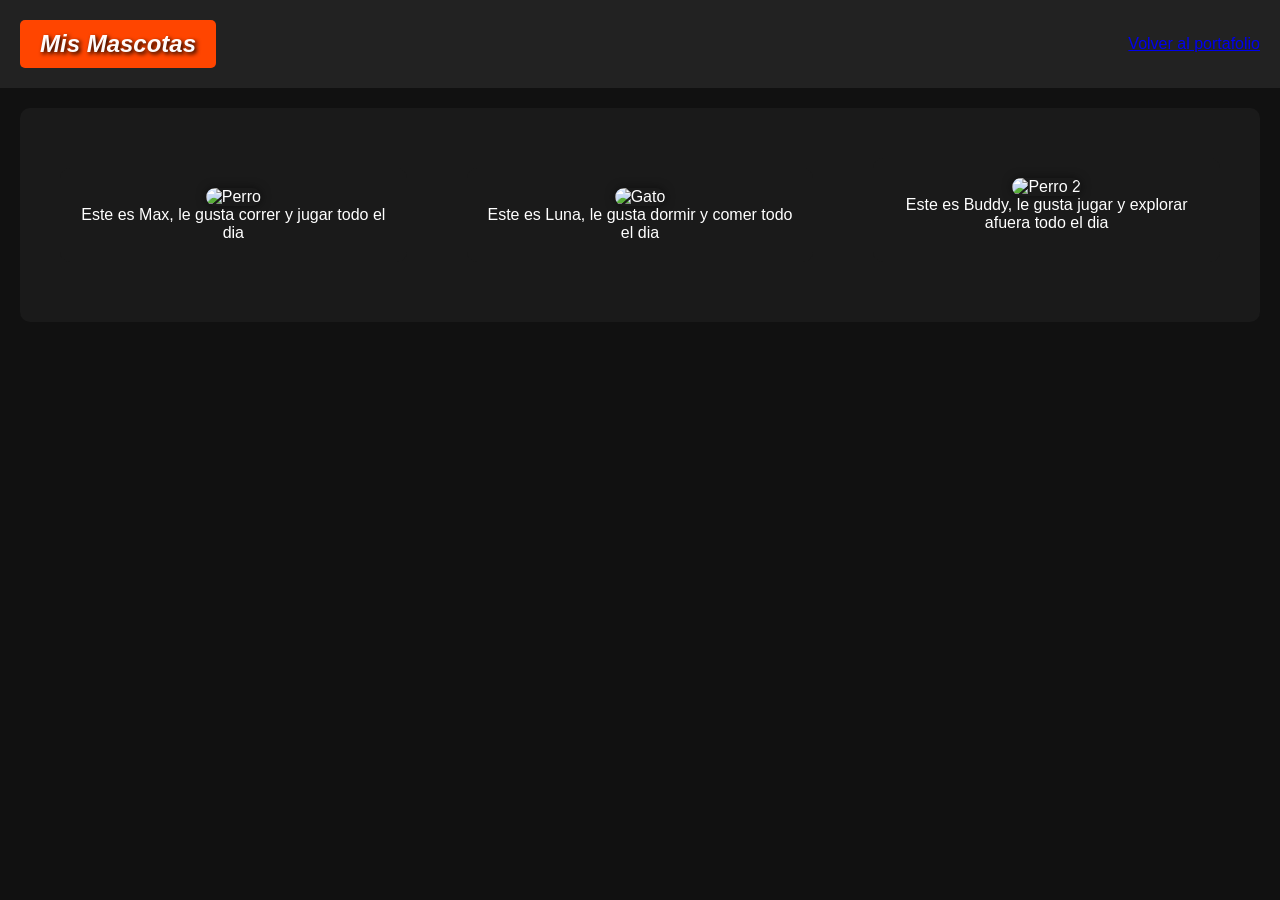
==== mascotas.html @ f1faa110 "Primer commit- portafolio y pagina mascotas" ====
<!DOCTYPE html>
<html lang="en">
<head>
  <meta charset="UTF-8">
  <meta name="viewport" content="width=device-width, initial-scale=1.0">
  <title>Mis Mascotas</title>
  <link rel="stylesheet" href="styles.css">
</head>
<body>

  <header>
    <h1>Mis Mascotas</h1>
    <a href="index.html">Volver al portafolio</a>
  </header>

    <section class="galeria">
      <article>
        <img src="https://placedog.net/400" alt="Perro">
        <p>Este es Max, le gusta correr y jugar todo el dia</p>
      </article>

      <article>
        <img src="https://placekitten.com/400/300" alt="Gato">
        <p>Este es Luna, le gusta dormir y comer todo el dia</p>
      </article>

      <article>
        <img src="https://placedog.com/401" alt="Perro 2">
        <p>Este es Buddy, le gusta jugar y explorar afuera todo el dia</p>
      </article>

    </section>
  
</body>
</html>
---- styles.css ----
*{
  margin: 0;
  padding: 0;
  box-sizing: border-box;
}

body{
  font-family: Arial, Helvetica, sans-serif;
  background: #111;
  color: #fff;
}

header{
  display: flex;
  justify-content: space-between;
  align-items: center;
  padding: 20px;
  background-color: #222;
  text-align: center;
}

header h1{
  font-size: 24px;
  background-color: #ff4500;
  padding: 10px 20px;
  border-radius: 5px;
  font-style: italic;
  text-shadow: hsl(0, 0%, 0%) 2px 2px 4px;
  color: rgb(255, 251, 251);
}

header h1:hover{
  background-color: #ff6347;
}

.ls{
  color: yellow;
}

.ld{
  color: rgb(0, 255, 21);
}

nav a{
  color: #fff;
  text-decoration: none;
  margin: 0 15px;
  font-size: 18px;
  transition: 0.3s;

}

nav ul{
  display: flex;
  flex-direction: column;
  align-items: flex-start;
  
}

nav ul li:nth-child(2),:nth-child(3),:nth-child(4){
  margin-top: 10px;
  
}

nav a:hover{
  color: #ff6347;
}

section{
  padding: 40px 20px;
  margin: 20px;
  text-align: center;
  background-color: #1a1a1a;
  border-radius: 10px;
}

form{
  display: flex;
  flex-direction: column;
  align-items: center;
  gap: 10px;
}
input, button{
  width: 100%;
  max-width: 400px;
  padding: 10px;
  border: none;
  border-radius: 5px;
}

button{
  background-color: #ff6347;
  color: #fff;
  cursor: pointer;
  transition: 0.3s;
}
button:hover{
  background-color: #ff4500;
}

.galeria{
  display: grid;
  grid-template-columns: repeat(auto-fit, minmax(200px, 1fr));
  gap: 20px;
}

.galeria img{
  width: 100%;
  border-radius: 10px;
  transition: 0.3s;
}

.galeria img:hover{
  transform: scale(1.05);
}

article{
  margin: 20px;
  padding: 20px;
  background-color: #1a1a1a;
  border-radius: 10px;
}

footer{
  text-align: center;
  padding: 20px;
  background-color: #222;
  color: #fff;
}

img{
  max-width: 100%;
  height: auto;
  border-radius: 10px;
  box-shadow: 0 0 10px rgba(0,0,0,0.5);
}
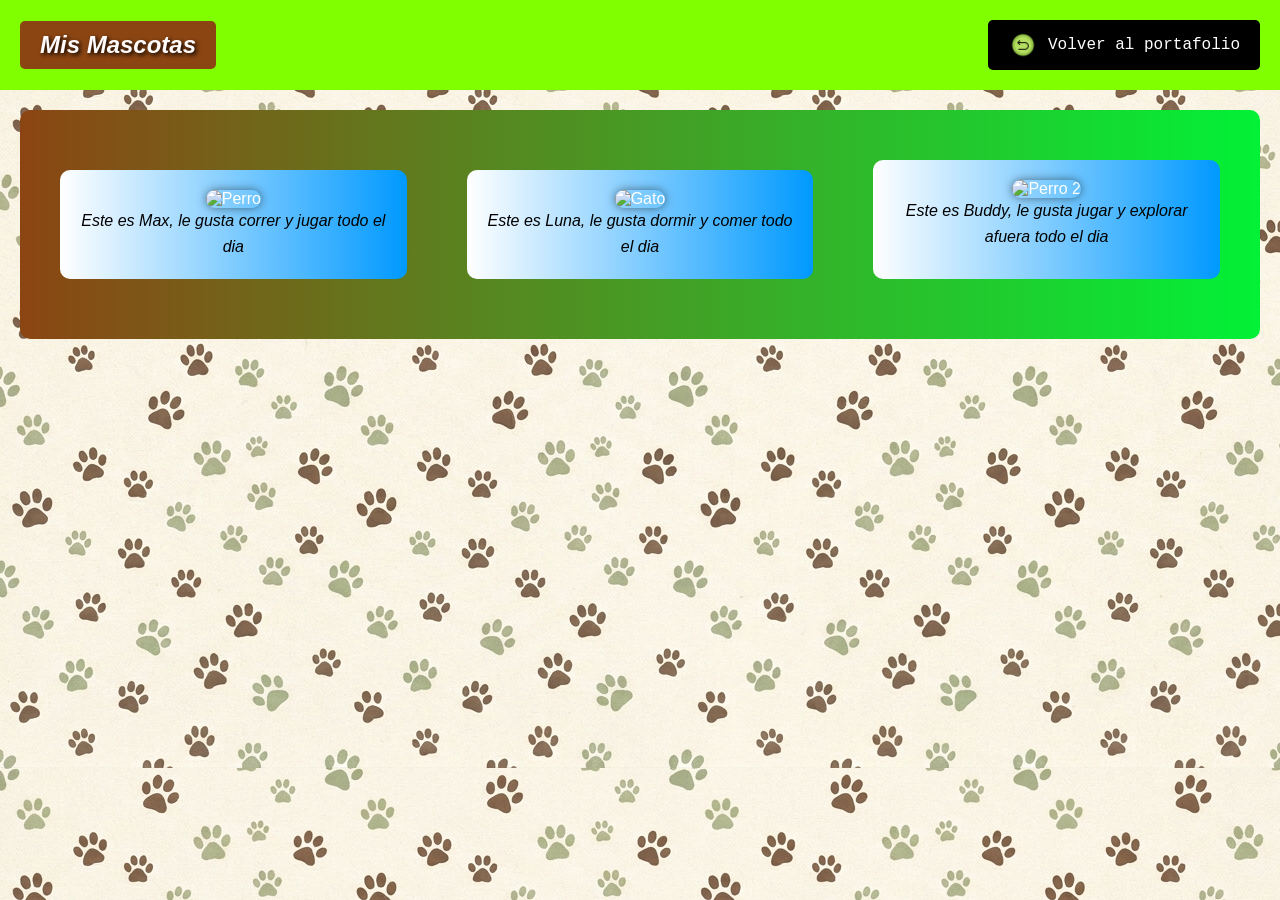
==== commit 8fe70956: "cambios en paginas y colores, agrego modal sobre mi y estilos" ====
--- a/mascotas.html
+++ b/mascotas.html
@@ -5,12 +5,16 @@
   <meta name="viewport" content="width=device-width, initial-scale=1.0">
   <title>Mis Mascotas</title>
   <link rel="stylesheet" href="styles.css">
+  <link rel="icon" href="mediaimgs/veterinary.png" type="image/png">
 </head>
-<body>
+<body class="mascotas">
 
-  <header>
+  <header class="hmascotas">
     <h1>Mis Mascotas</h1>
-    <a href="index.html">Volver al portafolio</a>
+    <a href="index.html" class="volver">
+      <img src="mediaimgs/turn-back.png" alt="volver">
+      Volver al portafolio
+    </a>
   </header>
 
     <section class="galeria">
--- a/styles.css
+++ b/styles.css
@@ -19,6 +19,55 @@
   text-align: center;
 }
 
+.hmascotas h1{
+  background-color: #8B4513;
+}
+
+.hmascotas h1:hover{
+  background-color: #A0522D;
+}
+.hmascotas{
+  background-color: chartreuse;
+}
+
+.hmascotas a{
+  color: #fff;
+  text-decoration: none;
+  background-color: #000000;
+  padding: 10px 20px;
+  border-radius: 5px;
+  transition: 0.3s;
+}
+
+.hmascotas a:hover{
+  background-color: #8B4513;
+}
+
+.volver{
+  display: inline-flex;
+  align-items: center;
+  gap: 10px;
+  text-decoration: none;
+  background-color: #000000;
+  padding: 10px 20px;
+  border-radius: 5px;
+  transition: 0.3s;
+  font-family: 'Courier New', Courier, monospace;
+}
+
+.volver img{
+  width: 30px;
+  height: 30px;
+  
+}
+
+article p{
+  line-height: 1.6;
+  color: rgb(0, 0, 0);
+  font-style: italic;
+  
+}
+
 header h1{
   font-size: 24px;
   background-color: #ff4500;
@@ -73,6 +122,8 @@
   background-color: #1a1a1a;
   border-radius: 10px;
 }
+
+
 
 form{
   display: flex;
@@ -102,6 +153,7 @@
   display: grid;
   grid-template-columns: repeat(auto-fit, minmax(200px, 1fr));
   gap: 20px;
+  background: linear-gradient(to left, #02f136, #8B4513);
 }
 
 .galeria img{
@@ -117,7 +169,7 @@
 article{
   margin: 20px;
   padding: 20px;
-  background-color: #1a1a1a;
+  background: linear-gradient(to left, #0099ff, #ffffff);
   border-radius: 10px;
 }
 
@@ -133,4 +185,104 @@
   height: auto;
   border-radius: 10px;
   box-shadow: 0 0 10px rgba(0,0,0,0.5);
+}
+
+#sobre-mi h2{
+  margin-bottom: 20px;
+}
+
+.mascotas{
+  background-image: url("mediaimgs/fodonpet.png");
+  background-color: maroon;
+  
+}
+
+.modal{
+  position: fixed;
+  inset: 0;
+  background: rgba(0, 0, 0, 0.7);
+  display: flex;
+  justify-content: center;
+  align-items: center;
+  opacity: 0;
+  pointer-events: none;
+  transition: opacity 0.3s;
+}
+
+.modal-box{
+  background: #1a1a1a;
+  padding: 25px;
+  border-radius: 10px;
+  max-width: 500px;
+  width: 100%;
+  text-align: center;
+  position: relative;
+  font-family: 'Courier New', Courier, monospace;
+}
+
+.cerrar{
+  position: absolute;
+  top: 10px;
+  right: 15px;
+  color: #fff;
+  text-decoration: none;
+  font-size: 20px;
+  background-color: red;
+}
+
+.modal:target{
+  opacity: 1;
+  pointer-events: auto;
+}
+
+.menu-ul li a{
+  display: flex;
+  align-items: center;
+  gap: 10px;
+  
+}
+
+.menu-ul li a:hover img{
+  transform: scale(1.2);
+  transition: 0.2s;
+}
+
+.menu-ul li a:hover{
+  background-color: #fff;
+}
+
+.menu-ul li:nth-child(1) a::before{
+  content: "";
+  background: url(mediaimgs/working.png) no-repeat center;
+  background-size: contain;
+  width: 20px;
+  height: 20px;
+  display: inline-block;
+}
+
+.menu-ul li:nth-child(2) a::before{
+  content: "";
+  background: url(mediaimgs/project.png) no-repeat center;
+  background-size: contain;
+  width: 20px;
+  height: 20px;
+  display: inline-block;
+}
+
+.menu-ul li:nth-child(3) a::before{
+  content: "";
+  background: url(mediaimgs/contact-us.png) no-repeat center;
+  background-size: contain;
+  width: 20px;
+  height: 20px;
+  display: inline-block;
+}
+
+.menu-ul li:nth-child(4) a::before{
+  content: "";
+  background: url(mediaimgs/veterinary.png) no-repeat center;
+  background-size: contain;
+  width: 20px;
+  height: 20px;
+  display: inline-block;
 }
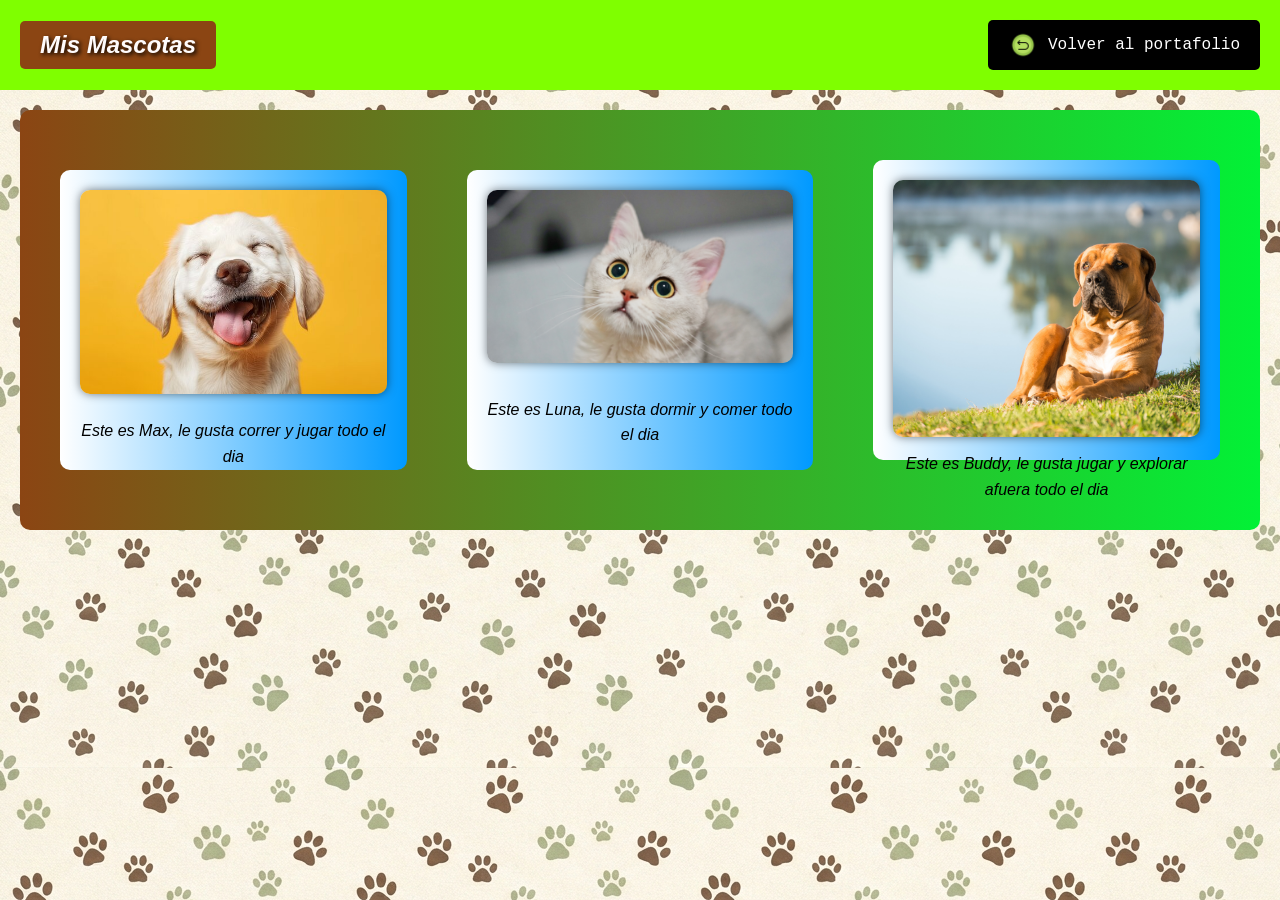
==== commit 31ce6e19: "second commit code completado" ====
--- a/mascotas.html
+++ b/mascotas.html
@@ -19,18 +19,18 @@
 
     <section class="galeria">
       <article>
-        <img src="https://placedog.net/400" alt="Perro">
+        <img src="mediaimgs/maxdosdog.jpg" alt="Perro">
         <p>Este es Max, le gusta correr y jugar todo el dia</p>
       </article>
 
       <article>
-        <img src="https://placekitten.com/400/300" alt="Gato">
-        <p>Este es Luna, le gusta dormir y comer todo el dia</p>
+        <img src="mediaimgs/Lunacat.jpg" alt="Gato">
+        <p id="pdeluna">Este es Luna, le gusta dormir y comer todo el dia</p>
       </article>
 
       <article>
-        <img src="https://placedog.com/401" alt="Perro 2">
-        <p>Este es Buddy, le gusta jugar y explorar afuera todo el dia</p>
+        <img src="mediaimgs/buddydog.png" alt="Perro 2">
+        <p id="pdebuddy">Este es Buddy, le gusta jugar y explorar afuera todo el dia</p>
       </article>
 
     </section>
--- a/styles.css
+++ b/styles.css
@@ -285,4 +285,26 @@
   width: 20px;
   height: 20px;
   display: inline-block;
+}
+
+article img{
+  background-size: cover;
+  background-position: center;
+}
+
+article{
+  width: auto;
+  height: 300px;
+}
+
+article p{
+  margin-top: 20px;
+}
+
+#pdeluna{
+  margin-top: 30px;
+}
+
+#pdebuddy{
+  margin-top: 10px;
 }
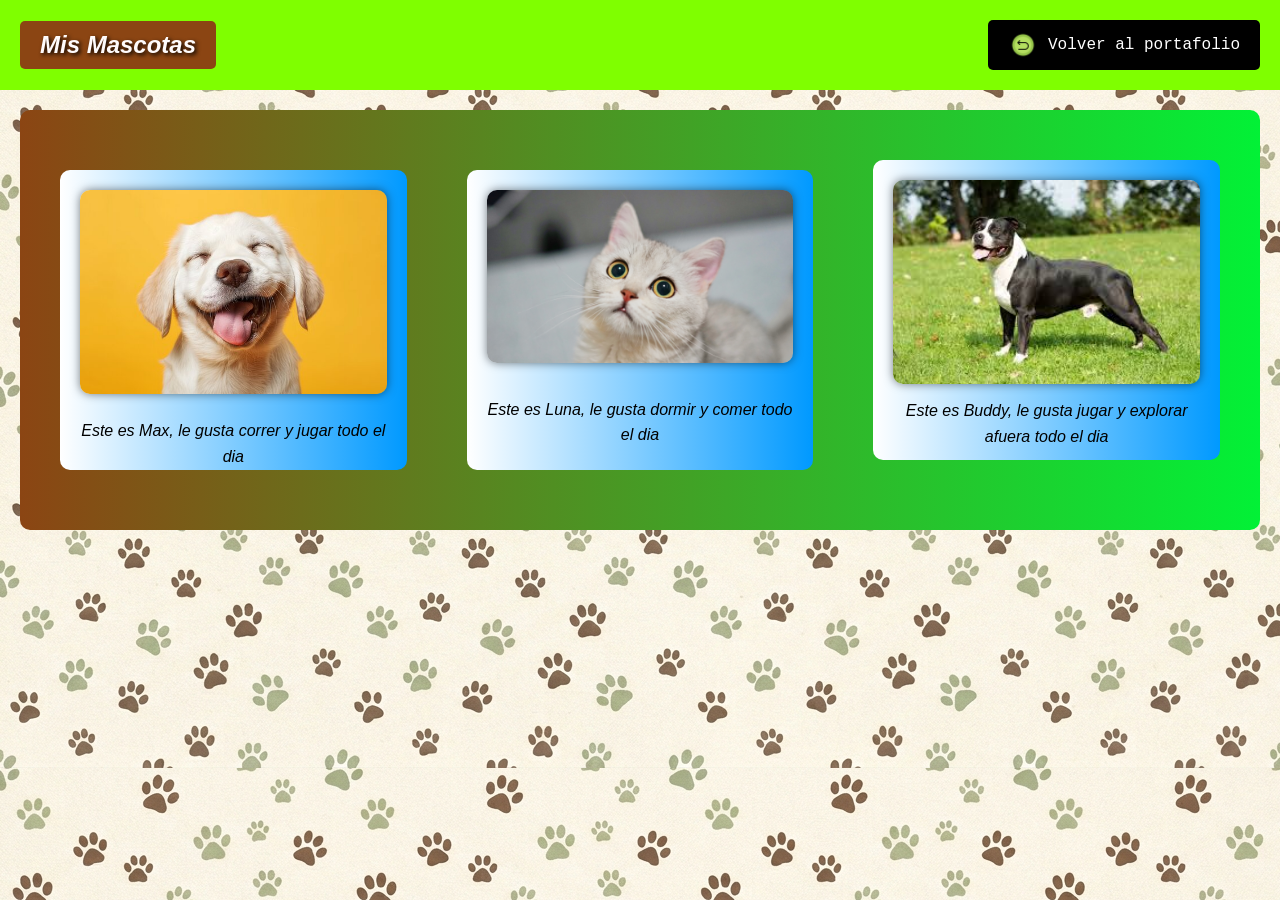
==== commit 7e61d8ab: "Actualizacion de code" ====
--- a/mascotas.html
+++ b/mascotas.html
@@ -29,7 +29,7 @@
       </article>
 
       <article>
-        <img src="mediaimgs/buddydog.png" alt="Perro 2">
+        <img src="mediaimgs/buddyimgs.jpg" alt="Perro 2">
         <p id="pdebuddy">Este es Buddy, le gusta jugar y explorar afuera todo el dia</p>
       </article>
 
